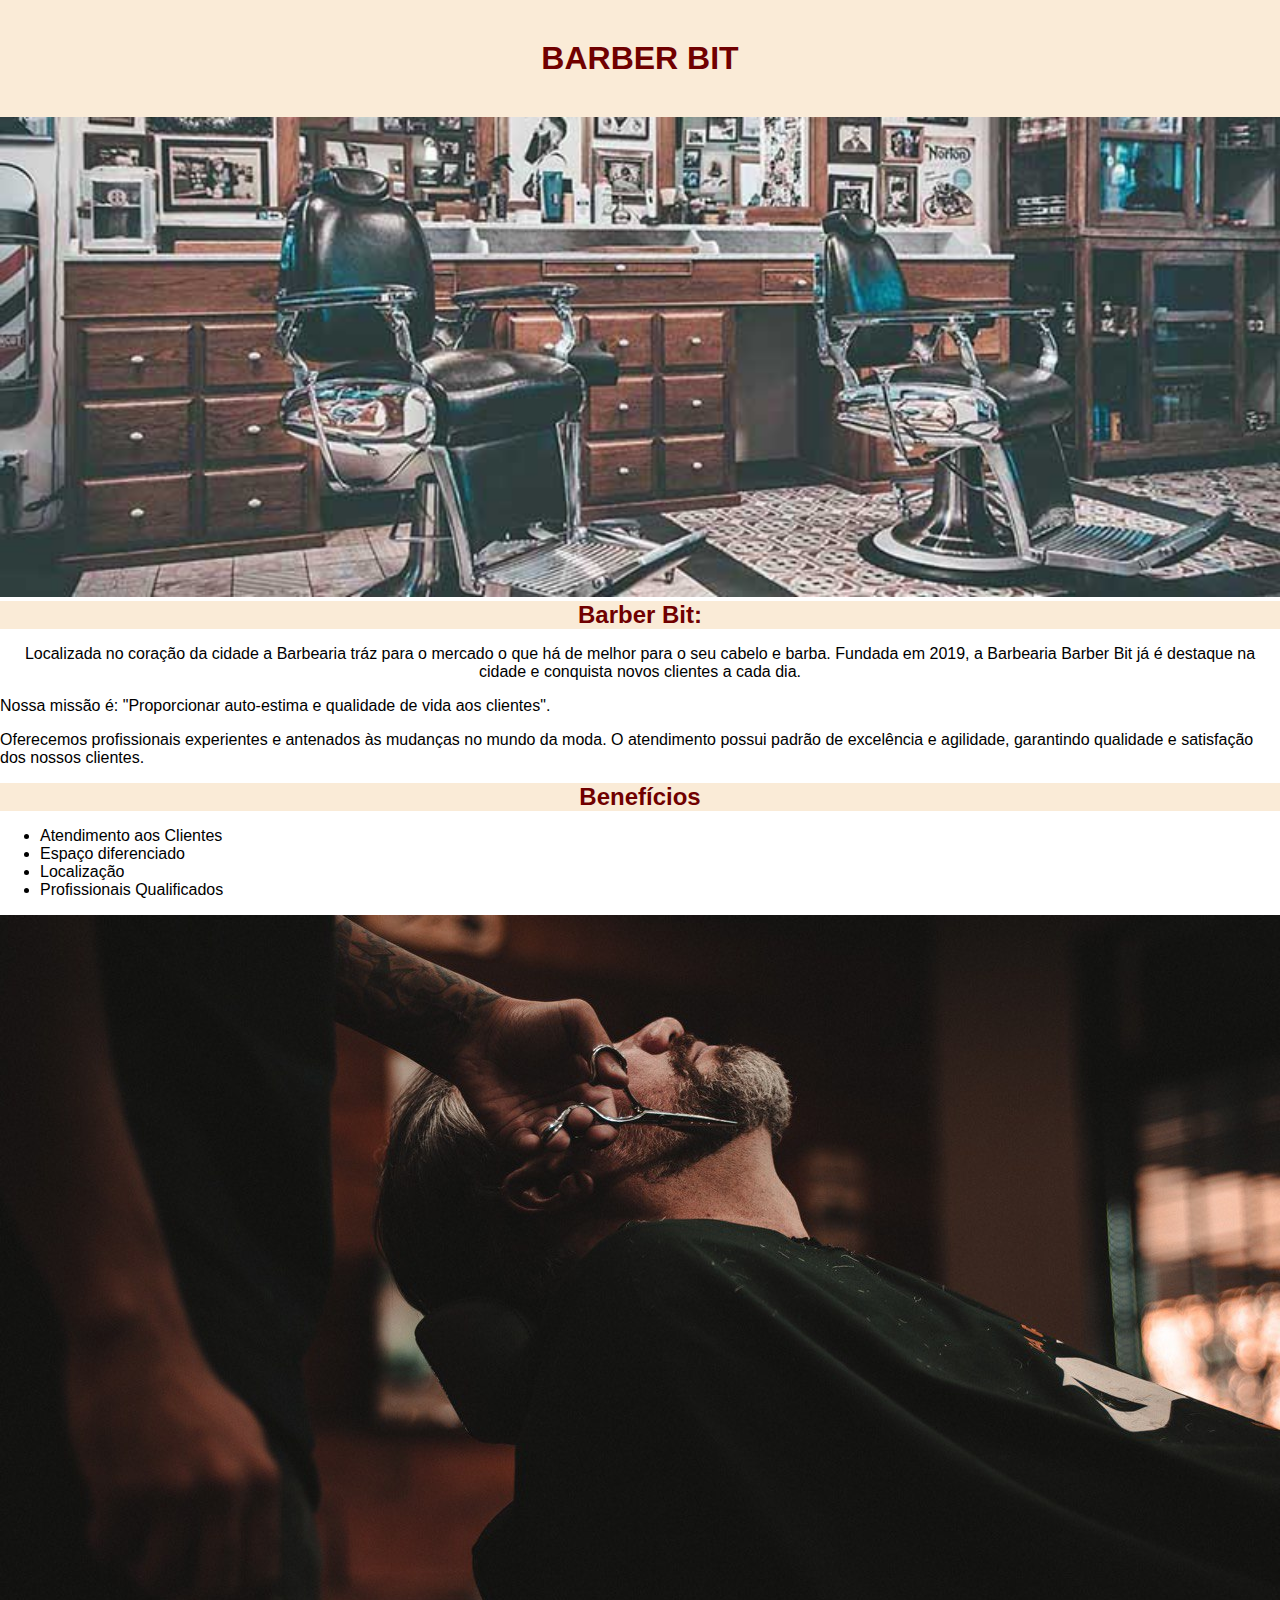
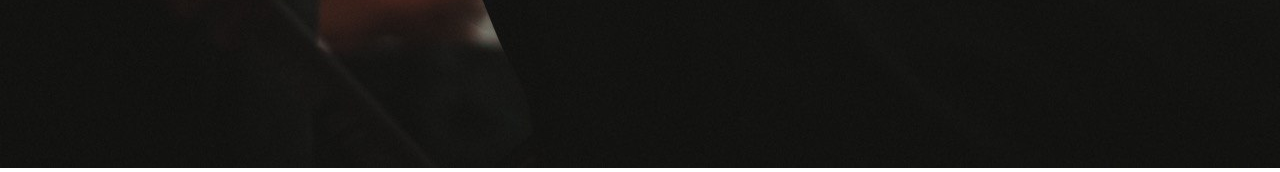
==== index.html @ 735ca489 "t" ====
<!DOCTYPE html>
<html lang="pt-br">

<head>
    <meta charset="UTF-8">
    <meta name="viewport" content="width=device-width, initial-scale=1.0">
    <link rel="stylesheet" href="style.css">
    <title>Barber Bit</title>
</head>

<body>
    <header>
        <h1 class="titulo-principal">BARBER Bit</h1>
    </header>
    <img src="banner.jpg" alt="foto da nossa barbearia"id="banner">
    <div class="principal">
        <h2 class="titulo2">Barber Bit: </h2>
        <p  class="formato">Localizada no coração da cidade a Barbearia tráz para o mercado o que há de melhor para o
            seu cabelo e barba. Fundada em 2019, a Barbearia Barber Bit já é destaque na cidade e conquista novos
            clientes a cada dia.</p>
        <p>Nossa missão é: "Proporcionar auto-estima e qualidade de vida aos clientes".</p>
        <p>Oferecemos profissionais experientes e antenados às mudanças no mundo da moda. O atendimento possui padrão de
            excelência e agilidade, garantindo qualidade e satisfação dos nossos clientes.</p>
    </div>
    <div class="beneficios">
        <h2 class="titulo2">Benefícios</h2>
        <ul>
            <li>Atendimento aos Clientes</li>
            <li>Espaço diferenciado</li>
            <li>Localização</li>
            <li>Profissionais Qualificados</li>
        </ul>
        <img src="beneficios.jpg" alt="homem sentado na cadeira da barbearia cortando a barba">
    </div>
</body>

</html>
---- style.css ----
body{
    margin: 0px;
    padding: 0px;
    font-family: sans-serif;
}

#banner{
    width:100%
}

.titulo-principal{
    text-transform: uppercase;
    text-align: center;
    color: #700000;
    background-color: antiquewhite;
    padding: 40px;
    margin: 0px;
}

.titulo2{
    text-align: center;
    color: #700000;
    background-color: antiquewhite;
    margin: 0px;
}
.formato{
    text-align: center;


}
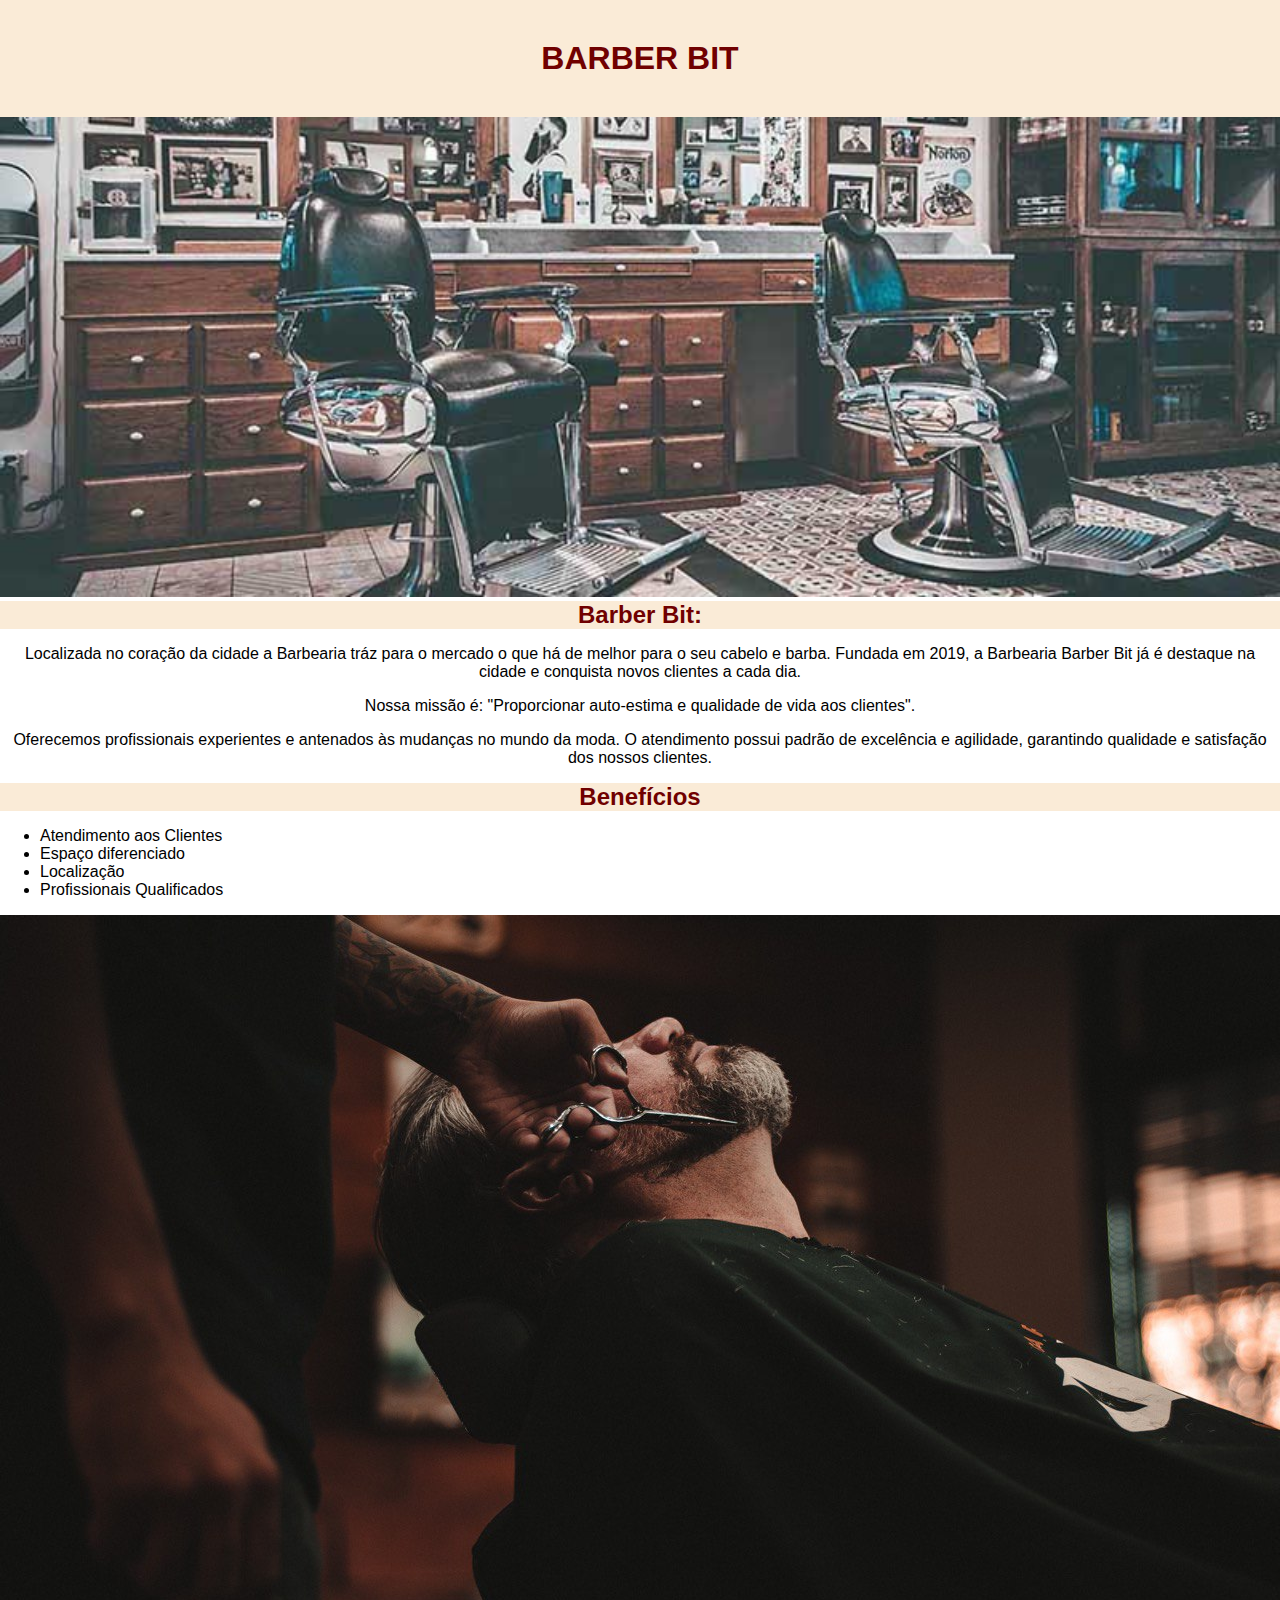
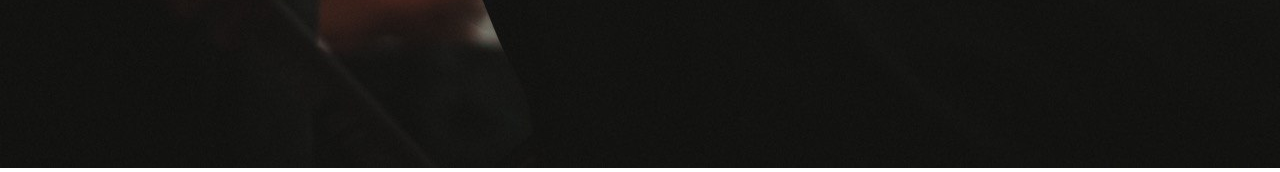
==== commit 3cbfd88d: "i" ====
--- a/index.html
+++ b/index.html
@@ -13,9 +13,9 @@
         <h1 class="titulo-principal">BARBER Bit</h1>
     </header>
     <img src="banner.jpg" alt="foto da nossa barbearia"id="banner">
-    <div class="principal">
+    <div class="principal formato">
         <h2 class="titulo2">Barber Bit: </h2>
-        <p  class="formato">Localizada no coração da cidade a Barbearia tráz para o mercado o que há de melhor para o
+        <p>Localizada no coração da cidade a Barbearia tráz para o mercado o que há de melhor para o
             seu cabelo e barba. Fundada em 2019, a Barbearia Barber Bit já é destaque na cidade e conquista novos
             clientes a cada dia.</p>
         <p>Nossa missão é: "Proporcionar auto-estima e qualidade de vida aos clientes".</p>
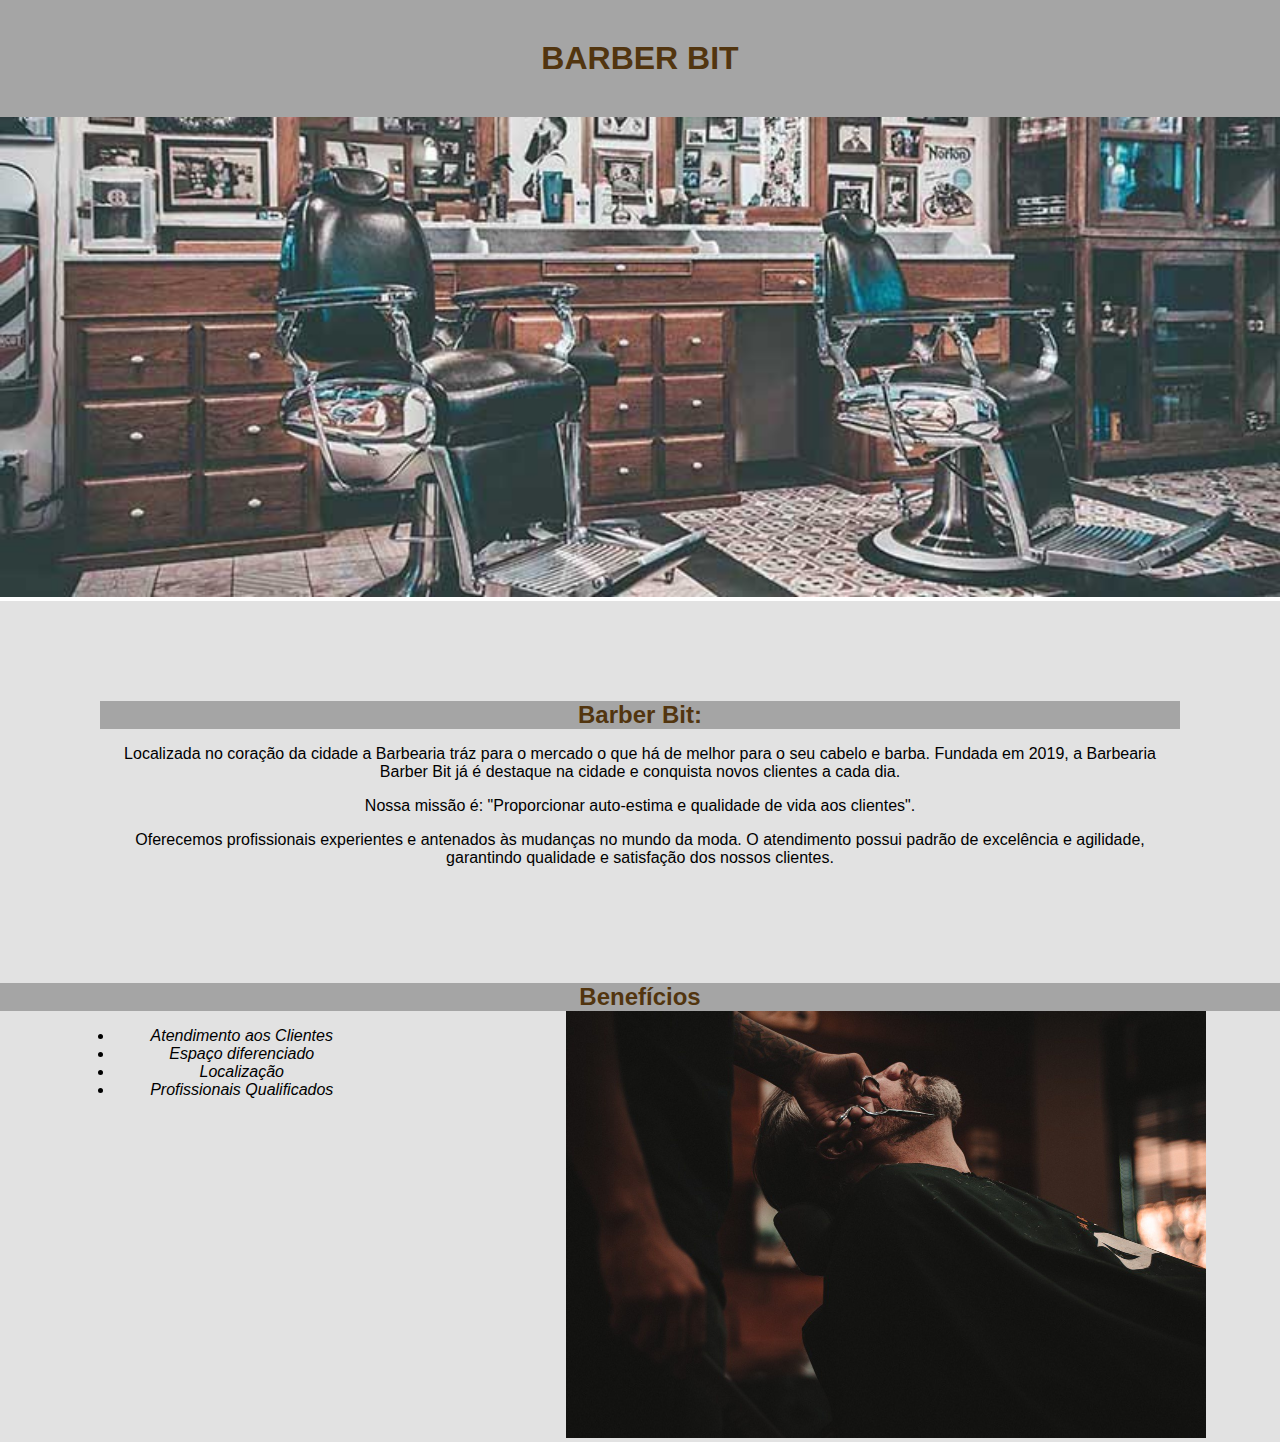
==== commit 7c03008c: "gh" ====
--- a/index.html
+++ b/index.html
@@ -12,8 +12,8 @@
     <header>
         <h1 class="titulo-principal">BARBER Bit</h1>
     </header>
-    <img src="banner.jpg" alt="foto da nossa barbearia"id="banner">
-    <div class="principal formato">
+    <img src="banner.jpg" alt="foto da nossa barbearia" id="banner">
+    <div class="principal">
         <h2 class="titulo2">Barber Bit: </h2>
         <p>Localizada no coração da cidade a Barbearia tráz para o mercado o que há de melhor para o
             seu cabelo e barba. Fundada em 2019, a Barbearia Barber Bit já é destaque na cidade e conquista novos
@@ -25,12 +25,12 @@
     <div class="beneficios">
         <h2 class="titulo2">Benefícios</h2>
         <ul>
-            <li>Atendimento aos Clientes</li>
-            <li>Espaço diferenciado</li>
-            <li>Localização</li>
-            <li>Profissionais Qualificados</li>
+            <li class="itens">Atendimento aos Clientes</li>
+            <li class="itens">Espaço diferenciado</li>
+            <li class="itens">Localização</li>
+            <li class="itens">Profissionais Qualificados</li>
         </ul>
-        <img src="beneficios.jpg" alt="homem sentado na cadeira da barbearia cortando a barba">
+        <img class="imagembeneficios" src="beneficios.jpg" alt="homem sentado na cadeira da barbearia cortando a barba">
     </div>
 </body>
 
--- a/style.css
+++ b/style.css
@@ -1,30 +1,54 @@
-body{
+body {
     margin: 0px;
     padding: 0px;
     font-family: sans-serif;
 }
 
-#banner{
-    width:100%
+#banner {
+    width: 100%
 }
 
-.titulo-principal{
+.titulo-principal {
     text-transform: uppercase;
     text-align: center;
-    color: #700000;
-    background-color: antiquewhite;
+    color: #52350f;
+    background-color: rgb(165, 165, 165);
     padding: 40px;
     margin: 0px;
 }
 
-.titulo2{
+.titulo2 {
     text-align: center;
-    color: #700000;
-    background-color: antiquewhite;
+    color: #52350f;
+    background-color: rgb(165, 165, 165);
     margin: 0px;
 }
-.formato{
+
+.principal {
     text-align: center;
+    background-color: rgb(226, 226, 226);
+    padding: 100px;
+    margin: 0px;
+}
+
+.beneficios {
+    text-align: center;
+    background-color: rgb(226, 226, 226);
+    margin: 0px;
+}
+
+ul {
+    display: inline-block;
+    vertical-align: top;
+    width: 20%;
+    margin-right: 15%;
+}
 
 
-}+.itens {
+    font-style: italic;
+}
+
+.imagembeneficios {
+    width: 50%;
+}
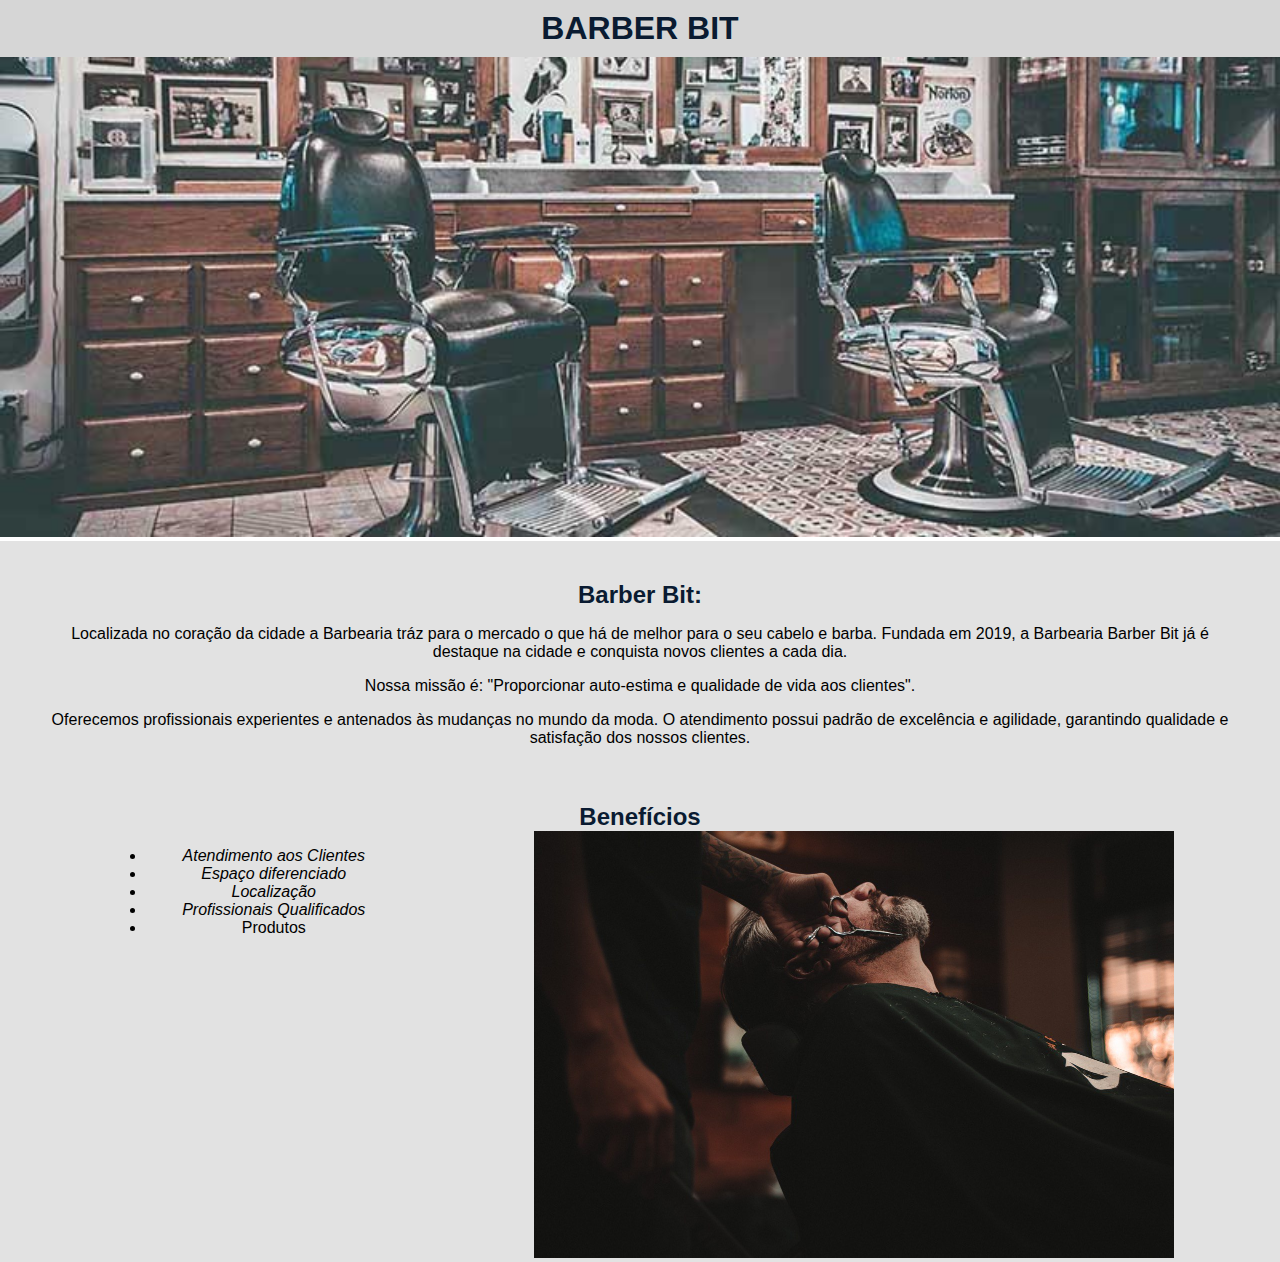
==== commit 2bd4f9ed: "sdkjfgh" ====
--- a/index.html
+++ b/index.html
@@ -29,6 +29,7 @@
             <li class="itens">Espaço diferenciado</li>
             <li class="itens">Localização</li>
             <li class="itens">Profissionais Qualificados</li>
+            <li><a href="produtos.html"></a>Produtos</li>
         </ul>
         <img class="imagembeneficios" src="beneficios.jpg" alt="homem sentado na cadeira da barbearia cortando a barba">
     </div>
--- a/style.css
+++ b/style.css
@@ -11,23 +11,23 @@
 .titulo-principal {
     text-transform: uppercase;
     text-align: center;
-    color: #52350f;
-    background-color: rgb(165, 165, 165);
-    padding: 40px;
+    color: #0a1b31;
+    background-color: rgb(214, 214, 214);
+    padding: 10px;
     margin: 0px;
 }
 
 .titulo2 {
     text-align: center;
-    color: #52350f;
-    background-color: rgb(165, 165, 165);
+    color: #0a1b31;
+   
     margin: 0px;
 }
 
 .principal {
     text-align: center;
     background-color: rgb(226, 226, 226);
-    padding: 100px;
+    padding:40px;
     margin: 0px;
 }
 
@@ -41,7 +41,8 @@
     display: inline-block;
     vertical-align: top;
     width: 20%;
-    margin-right: 15%;
+    margin-right: 10%;
+    font-style:normal;
 }
 
 
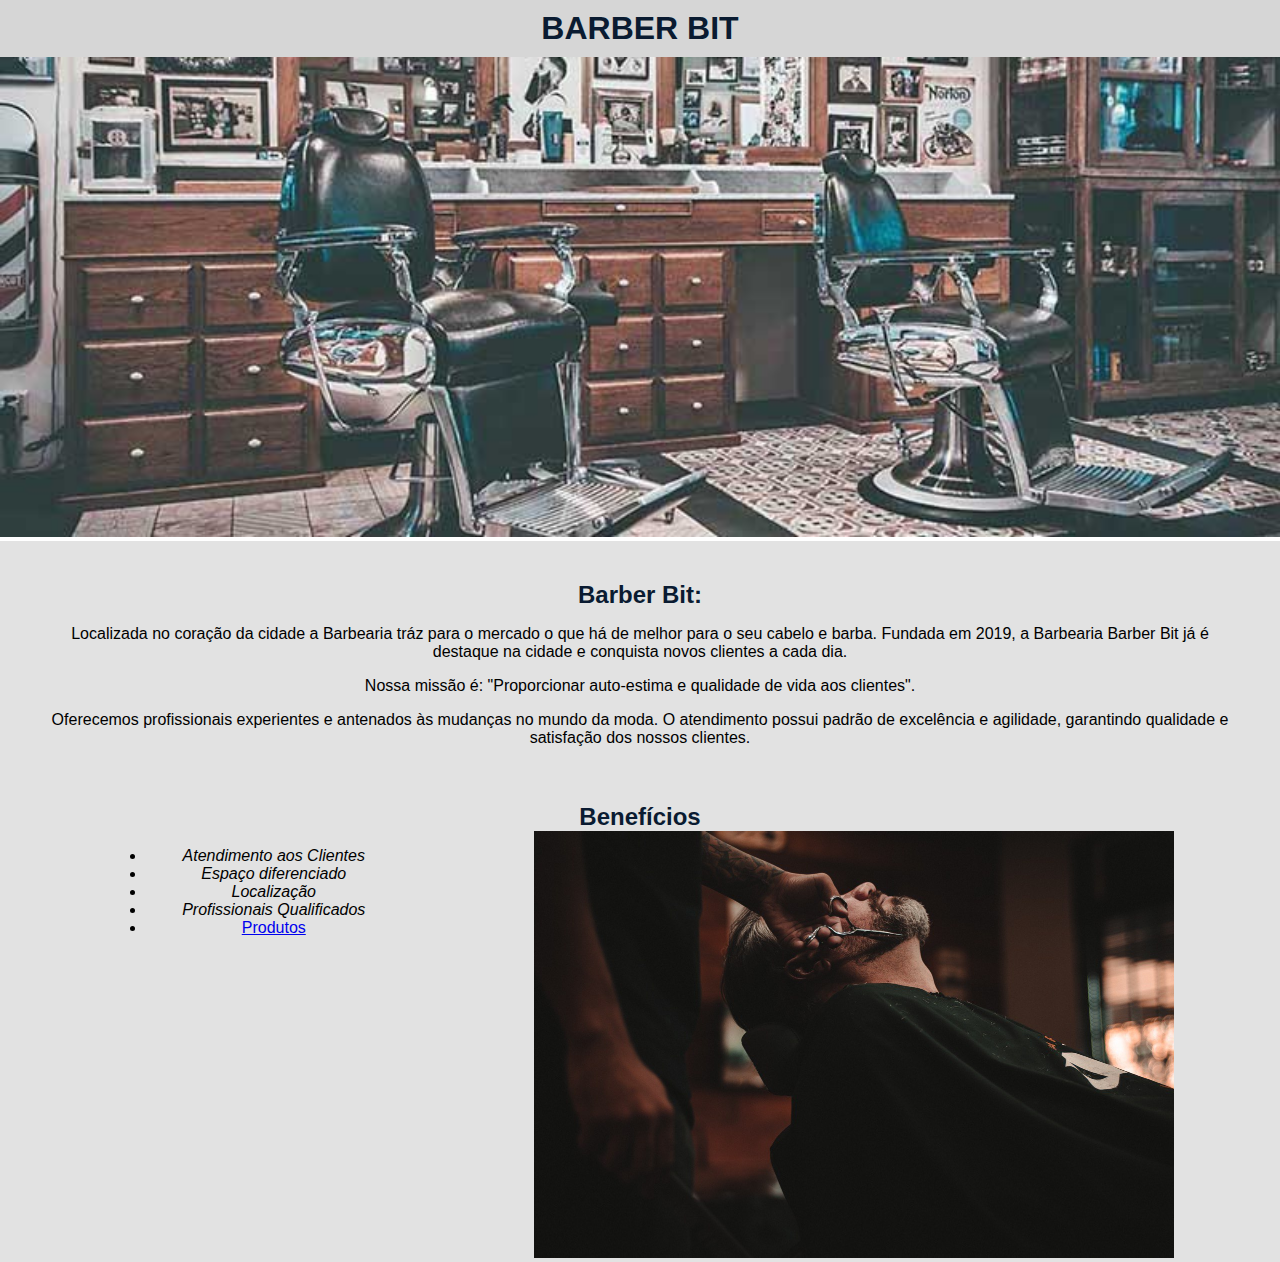
==== commit 3529a6aa: "hj" ====
--- a/index.html
+++ b/index.html
@@ -29,7 +29,7 @@
             <li class="itens">Espaço diferenciado</li>
             <li class="itens">Localização</li>
             <li class="itens">Profissionais Qualificados</li>
-            <li><a href="produtos.html"></a>Produtos</li>
+            <li><a href="produtos.html">Produtos</a></li>
         </ul>
         <img class="imagembeneficios" src="beneficios.jpg" alt="homem sentado na cadeira da barbearia cortando a barba">
     </div>
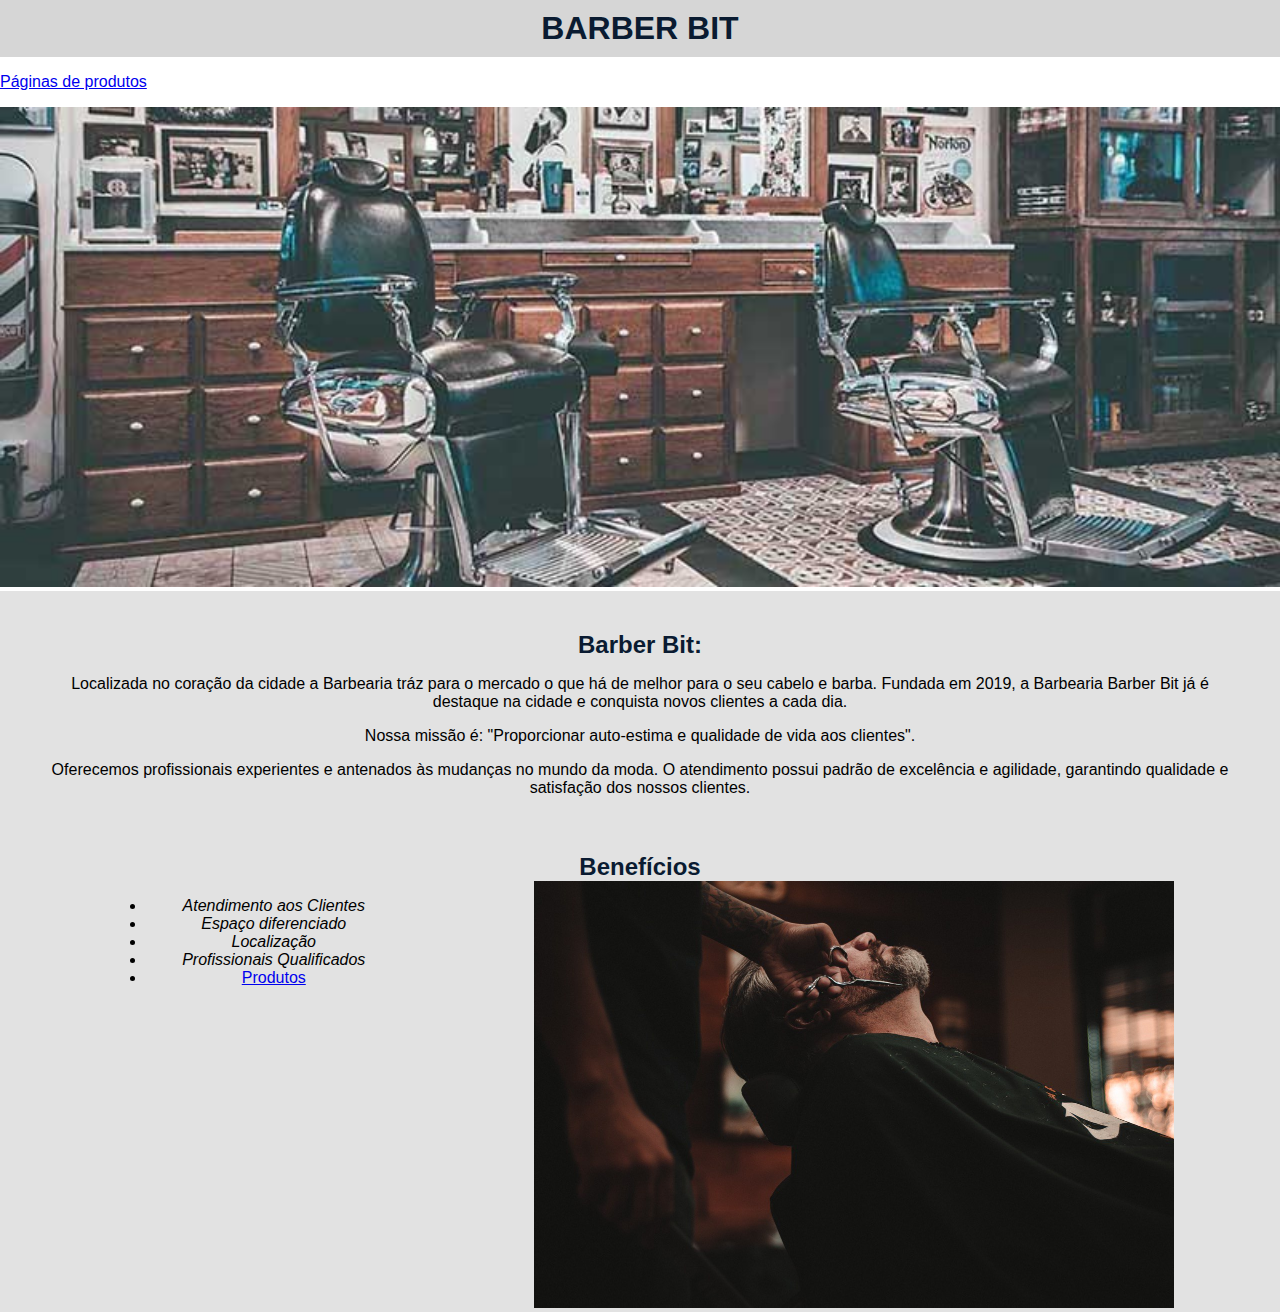
==== commit 00529163: "56" ====
--- a/index.html
+++ b/index.html
@@ -11,6 +11,7 @@
 <body>
     <header>
         <h1 class="titulo-principal">BARBER Bit</h1>
+        <p><a href="produtos.html">Páginas de produtos</a></p>
     </header>
     <img src="banner.jpg" alt="foto da nossa barbearia" id="banner">
     <div class="principal">
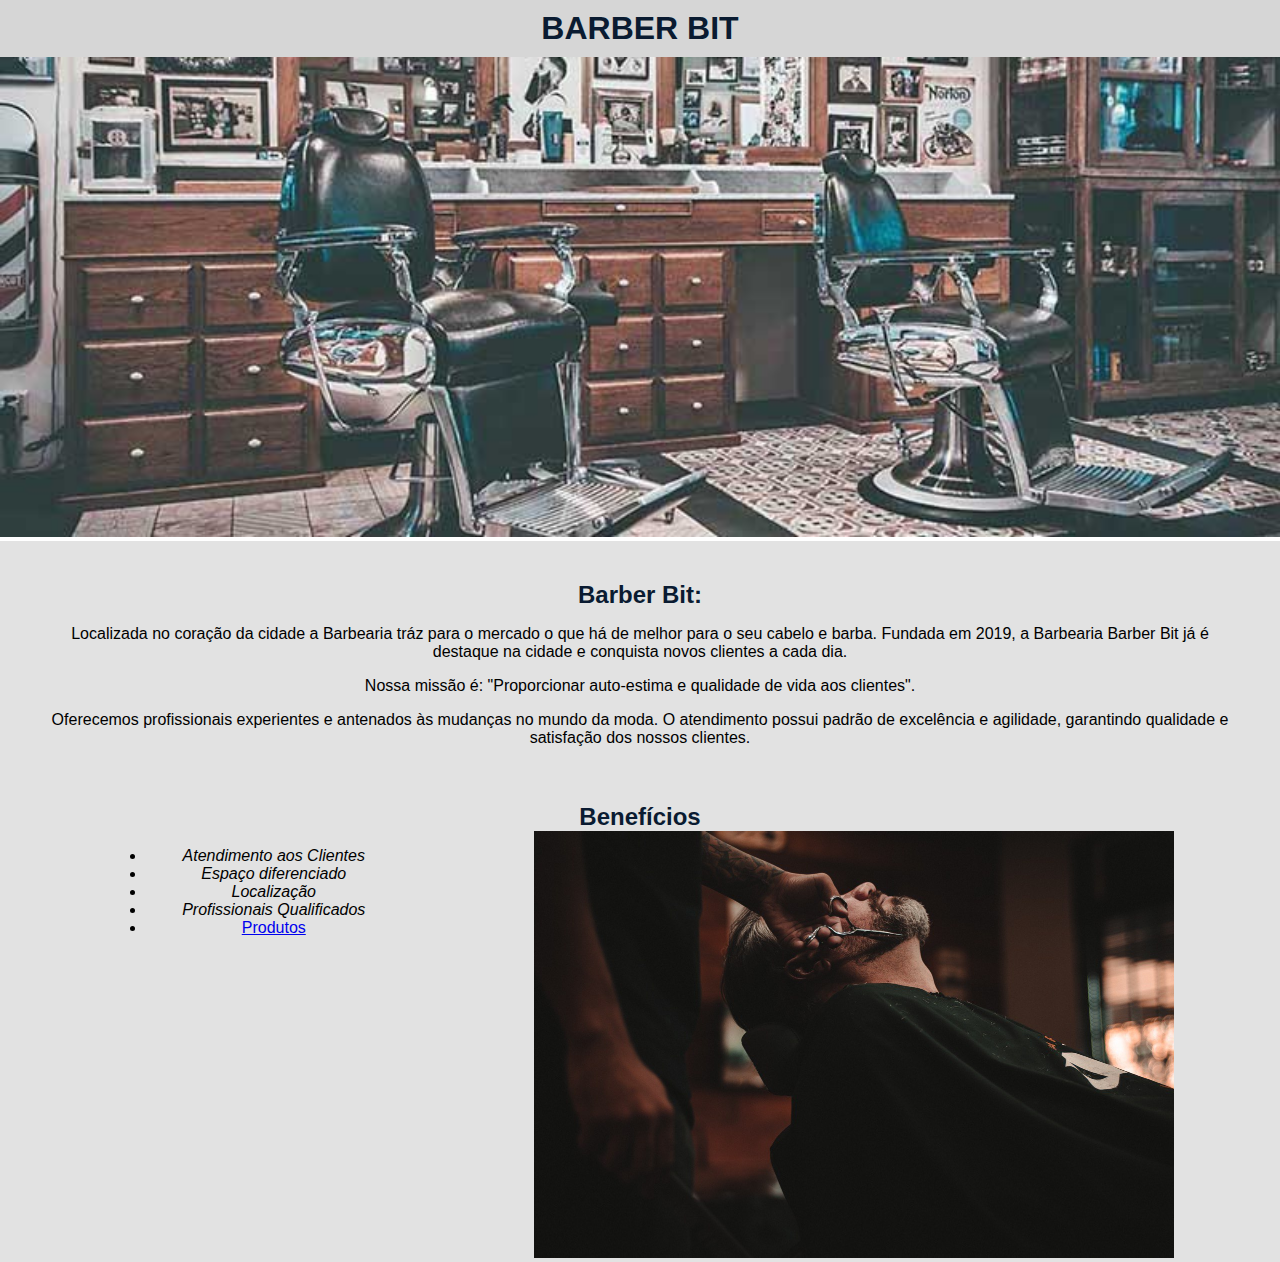
==== commit e0d045cc: "36" ====
--- a/index.html
+++ b/index.html
@@ -11,7 +11,7 @@
 <body>
     <header>
         <h1 class="titulo-principal">BARBER Bit</h1>
-        <p><a href="produtos.html">Páginas de produtos</a></p>
+        
     </header>
     <img src="banner.jpg" alt="foto da nossa barbearia" id="banner">
     <div class="principal">
